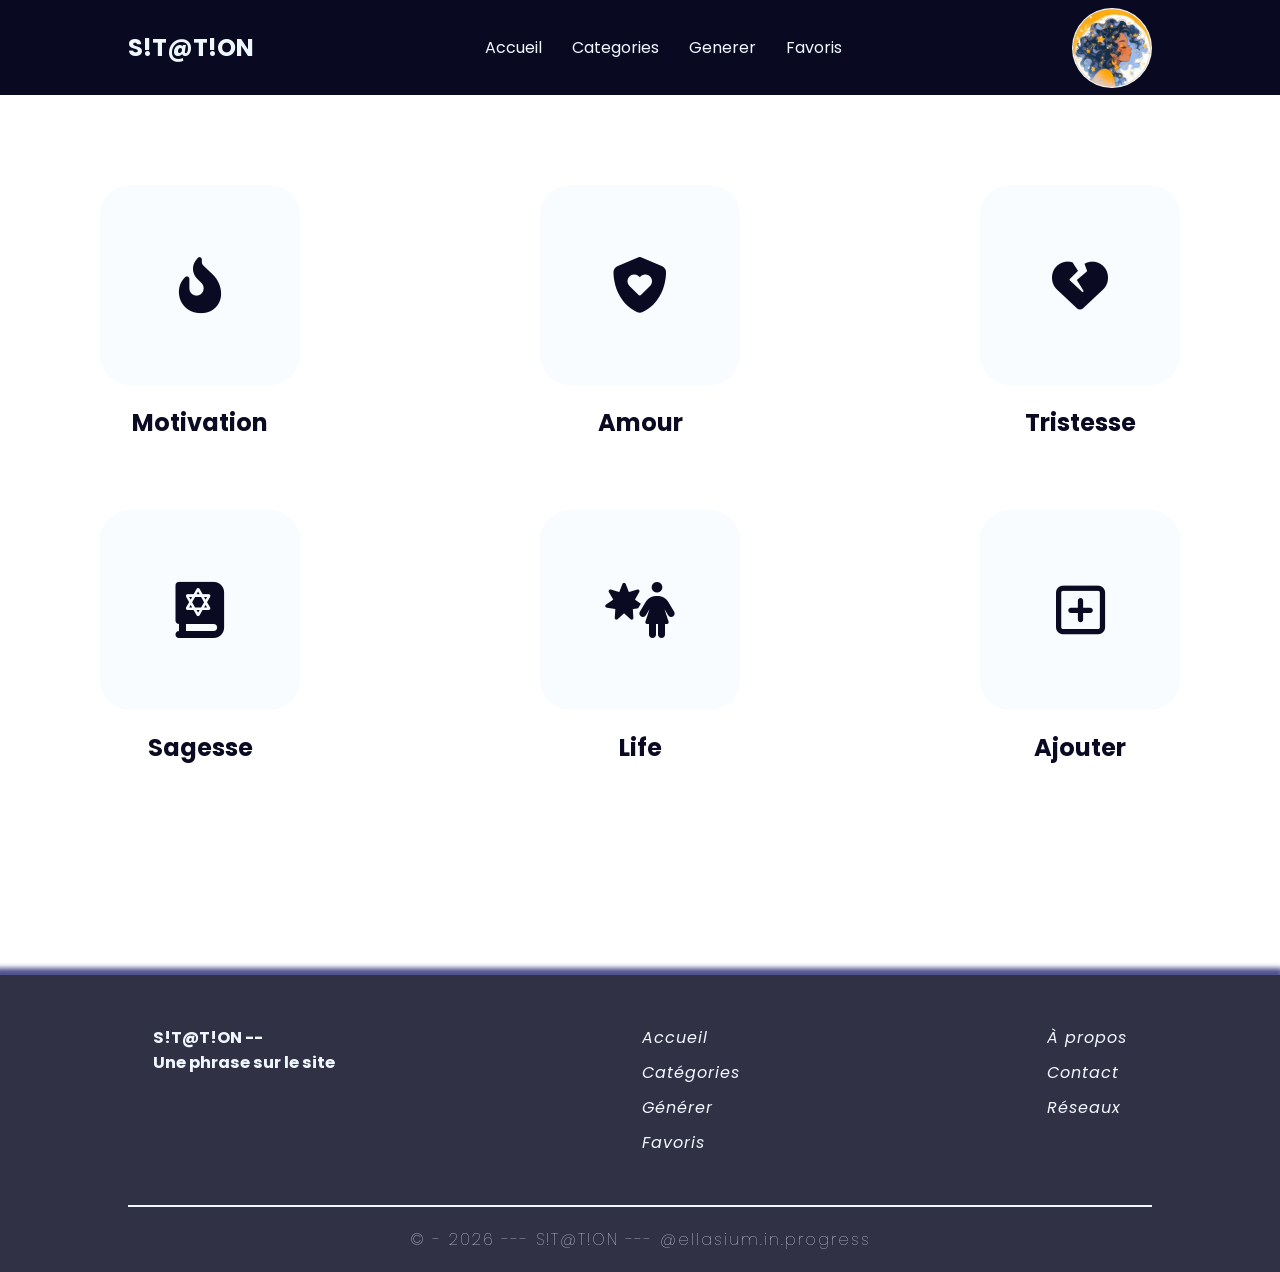
==== categories.html @ cf19eeb3 "page categorie" ====
<!DOCTYPE html>
<html lang="en">
<head>
    <meta charset="UTF-8">
    <meta name="viewport" content="width=device-width, initial-scale=1.0">
    <link rel="preconnect" href="https://fonts.googleapis.com">
    <link rel="preconnect" href="https://fonts.gstatic.com" crossorigin>
    <link href="https://fonts.googleapis.com/css2?family=Great+Vibes&family=Poppins:wght@400;500;700&display=swap" rel="stylesheet">
    <link rel="stylesheet" href="https://cdnjs.cloudflare.com/ajax/libs/font-awesome/6.7.2/css/all.min.css">
    <link rel="stylesheet" href="style.css">
    <title>S!T@T!ON</title>
</head>
<body class="categories">
    <header>
        <nav>
            <div class="logo">
                <h1>S!T@T!ON</h1>
            </div>

            <ul>
                <li>
                    <a href="index.html"> Accueil </a>
                </li>
                <li>
                    <a href="categories.html"> Categories </a>
                </li>
                <li>
                    <a href="#"> Generer </a>
                </li>
                <li>
                    <a href="#"> Favoris </a>
                </li>
            </ul>

            <!-- la photo de profile -->
            <div class="profile">
                <img src="avatar.jfif" alt="account avatar">
            </div>

            <!-- Le menu deroulant -->
            <div class="menu">
                <i class="fa-solid fa-bars"></i>
            </div>
        </nav>
    </header>
    <main>
        <section class="cat-titre">

        </section>
        <section class="categories-sec">
            <div class="cat-categories">
                <div class="cat-card">
                    <i class="fa-solid fa-fire-flame-curved"></i>
                </div>
                <h2> Motivation </h2>
            </div>
            <div class="cat-categories">
                <div class="cat-card">
                    <i class="fa-solid fa-shield-heart"></i>
                </div>
                <h2> Amour </h2>
            </div>
            <div class="cat-categories">
                <div class="cat-card">
                    <i class="fa-solid fa-heart-crack"></i>
                </div>
                <h2> Tristesse </h2>
            </div>
            <div class="cat-categories">
                <div class="cat-card">
                    <i class="fa-solid fa-book-tanakh"></i>
                </div>
                <h2> Sagesse </h2>
            </div>
            <div class="cat-categories">
                <div class="cat-card">
                    <i class="fa-solid fa-person-dress-burst"></i>
                </div>
                <h2> Life </h2>
            </div>
            <div class="cat-categories">
                <div class="cat-card">
                    <i class="fa-regular fa-square-plus"></i>
                </div>
                <h2> Ajouter </h2>
            </div>
        </section>
    </main>
    <footer>
        <!-- les trois Colonnes du footer -->
        <div class="columns">
            <h2>S!T@T!ON -- <br> Une phrase sur le site </h2>
            <div class="navbar-footer">
                <ul>
                    <li><a href="#" class="navbar-footer-link">Accueil</a></li>
                    <li><a href="#" class="navbar-footer-link">Catégories</a></li>
                    <li><a href="#" class="navbar-footer-link">Générer</a></li>
                    <li><a href="#" class="navbar-footer-link">Favoris</a></li>
                </ul>
            </div>

            <div class="contacts">
                <ul>
                    <li><a href="#" class="contacts-link">À propos</a></li>
                    <li><a href="#" class="contacts-link">Contact</a></li>
                    <li><a href="#" class="contacts-link">Réseaux</a></li>
                </ul>
            </div>
        </div>

        <!-- Copyright -->
        <hr>
        <h2 class="copyright">© - 2026 --- S!T@T!ON --- @ellasium.in.progress</h2>
    </footer>
</body>
</html>
---- style.css ----
/* RESET */
*{
    margin: 0;
    padding: 0;
    box-sizing: border-box;
}

.home{
    background-image: url(back6.jfif);
    background-size: cover;
    background-repeat: no-repeat;
    background-attachment: fixed;
    font-family: "Poppins", sans-serif;
    color: aliceblue;
    min-height: 100vh;
}

a{
    text-decoration: none;
    transition: 0.3s;
}

ul a{
    color: aliceblue;
}

ul{
    justify-content: space-between;
    align-items: center;
    list-style: none;
    display: flex;
    padding: 30px;
    gap: 30px;
}

/* ------------------------------ NAVBAR ------------------------------ */
.logo{
    font-size: 1rem;
    color: aliceblue;
}
nav{
    background-color: rgba(1, 1, 26, 0.966);
    justify-content: space-between;
    align-items: center;
    display: flex;
    gap: 40px;
    padding: 5px 10%;
}

.profile{
    width: 80px;
    height: 80px;
    flex-shrink: 0;
}

.profile img{
    width: 100%;
    height: 100%;
    object-fit: cover;
    border-radius: 50%;
     
}

.menu{
    /*cacher l'icon du menu*/
    display: none;
}

/* ----------------------------------------- main --------------------------------------- */
/* main{
    padding: 10vh;
} */
.citations{
    /* prend 78 % de la taille de l'ecran et retire 90px */
    min-height: calc(78vh - 90px);
    padding: 10px;
    display: flex;
    flex-direction: column;
    gap: 60px;
    justify-content: center;
    align-items: center;

    animation: flotting 5s ease-in-out infinite;
}

@keyframes flotting{
    0%, 100%{
        transform: translateX(0);
    }
    50%{
        transform: translateX(-8px);
    }
}

.citations-div{
    width: 50%;
    position: relative;
    padding: 30px;


    text-align: justify;
    border-radius: 0px 30px 30px 30px;
    justify-content: center;
    align-items: center;

    background-color: rgba(1, 1, 26, 0.808);
    box-shadow: 2px 2px 5px 5px rgba(18, 19, 102, 0.733);

    transition: transform 0.3s ease;
    
}

.citations-div:hover{
    transform: scale(1.03);
}

.citations-div h5{
    text-align: right;
    text-transform: uppercase;
    font-size: 0.8rem;
    letter-spacing: 5px;
    font-style: italic;
}

.citations-div i{
    font-style: italic;
    font-size: 2rem;
    padding: 20px;
}

#griffe2{
    font-style: italic;
    font-size: 2rem;
    display: block;
    text-align: right;
} 

.sec-icons{
    display: flex;
    align-items: center;
    justify-content: center;
    /* padding: 10px; */
}

.icons i{
    font-size: 1.5rem;
}

.icons button{
    border: none;
    background-color: rgba(1, 1, 26, 0.966);
    color: aliceblue;
}

.icons{
    width: 30%;
    height: 60px;
    margin-top: 40px;

    display: flex;
    justify-content: center;
    align-items: center;
    gap: 10%;

    border-radius: 50px;
    background-color: rgba(1, 1, 26, 0.966);
}

/*------------------------ footer ------------------*/
footer{
    background-color: rgba(1, 1, 26, 0.808);
    box-shadow: -2px -2px 5px 5px rgba(18, 19, 102, 0.733);
    padding: 50px 0 20px;
    margin-top: 50px;
    font-size: 1rem;
}

footer h2{
    font-size: 1.02rem;
}

footer hr {
    border: none;
    height: 1.5px;
    background-color: aliceblue;
    margin: 0 10%;
}
.columns{
    display: flex;
    justify-content: space-around;
    align-items: flex-start;
    margin-bottom: 50px;
}

footer ul {
    list-style: none;
    display: flex;
    flex-direction: column;
    align-items: flex-start;
    letter-spacing: 1px;
    font-style: italic;
    gap: 10px;
    padding: 0;
}

.copyright{
    font-size: 1rem;
    letter-spacing: 2px;
    font-weight: lighter;
    text-align: center;
    padding-top: 20px;
}

/*----------------- Responsive ------------------------------*/
@media (max-width: 1080px) {
    .icons{
        width: 45%;
        /* height: auto;
        flex-wrap: wrap;
        gap: 30px;
        padding: 20px; */
    }
    /* .icons button {
        width: 50px;
    } */
}


@media (max-width: 916px){
    ul{
        display: none;
    }
    .profile{
        display: none;
    }
    .menu{
        display: block;
        font-size: 2rem;
    }
    .citations-div{
        width: 80%;
    }
    .icons{
        width: 60%;
    }
}

@media (max-width: 700px) {
    .icons{
        width: 60%;
        height: auto;
        /* flex-wrap: wrap; */
        /* gap: 1%; */
        padding: 20px;
    }
    .icons button {
        width: 50px;
    }
}

@media (max-width: 430px) {
    .icons{
        width: 90%;
        height: auto;
        margin-top: 80px;
    }

    .icons button {
        width: 50px;
    }

    .citations-div{
    width: 80%;
    }

    footer h2{
        font-size: 0.8rem;
    }

}

/*---------------------------------------------------------- categories page ----------------------------------------------------------------*/
.categories{
    background-image: url(Art.jfif);
    background-size: cover;
    background-repeat: no-repeat;
    background-attachment: fixed;
    font-family: "Poppins", sans-serif;
    color: aliceblue;
    min-height: 100vh;
}

.categories-sec {
    padding: 10vh;
    display: flex;
    align-items: flex-start;
    justify-content: space-around;
    gap: 20%;
    flex-wrap: wrap;
}

.cat-categories{
    margin-bottom: 50px;
}

.cat-categories h2{
    color: rgba(1, 1, 26, 0.966);
    text-align: center;
    padding: 20px;
 }

.cat-card{
    display: flex;
    align-items: center;
    justify-content: center;


    font-size: 3.5rem;
    color: rgba(1, 1, 26, 0.966);
    
    width: 200px;
    height: 200px;

    background-color: rgba(240, 248, 255, 0.459);
    border-radius: 30px;
}
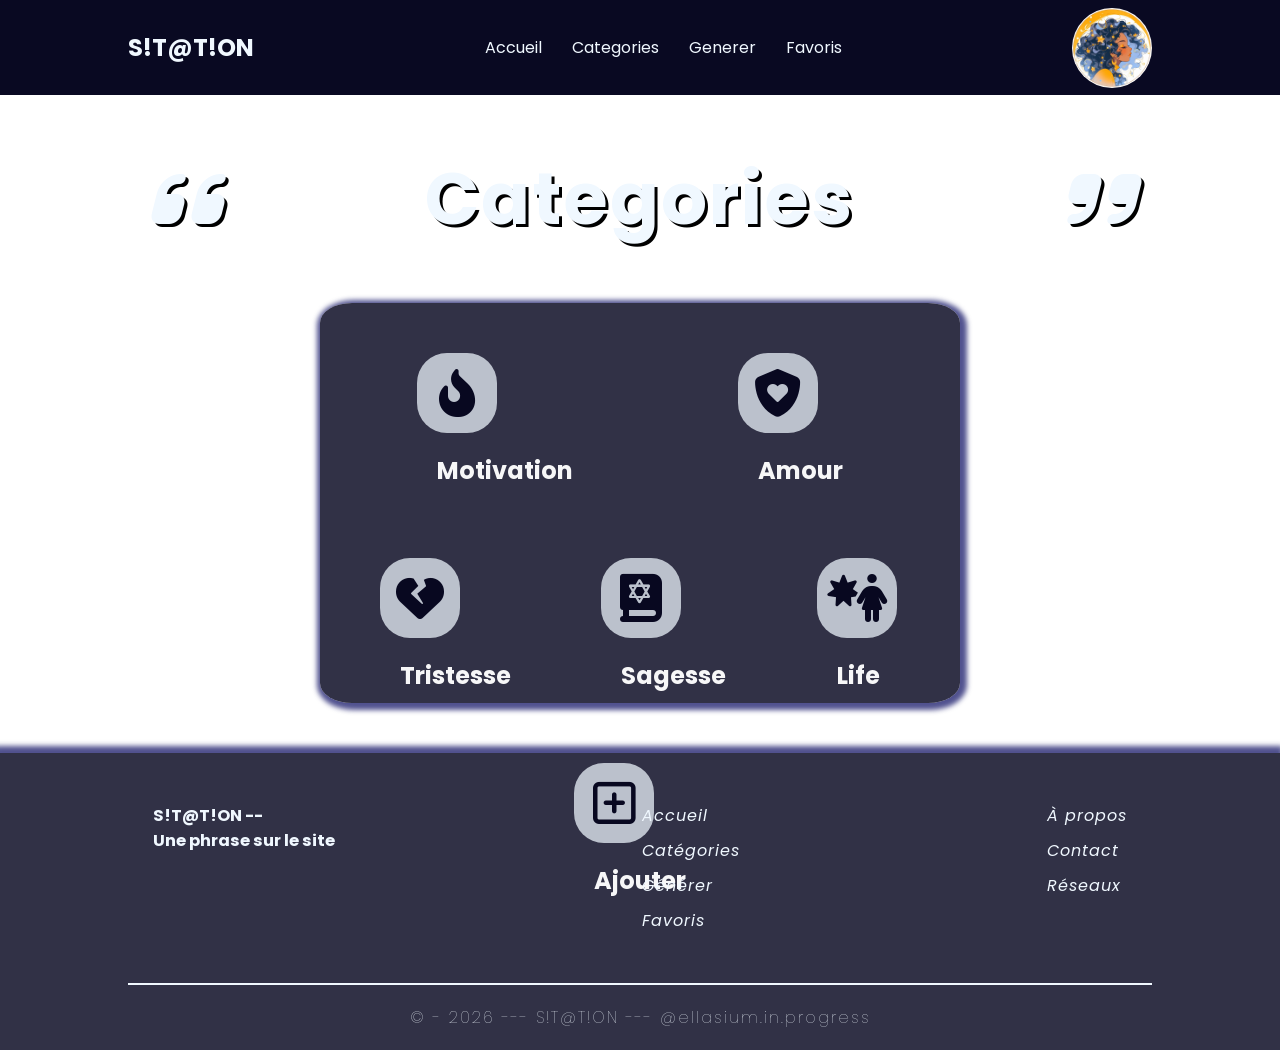
==== commit 59924a81: "modification de categories" ====
--- a/categories.html
+++ b/categories.html
@@ -45,44 +45,50 @@
     </header>
     <main>
         <section class="cat-titre">
-
+            <div class="cat-titre-div">
+                <i class="fa-solid fa-quote-left griffes"></i>
+                 <h2>Categories</h2>
+                <i class="fa-solid fa-quote-right griffes"></i>
+            </div>
         </section>
         <section class="categories-sec">
-            <div class="cat-categories">
-                <div class="cat-card">
-                    <i class="fa-solid fa-fire-flame-curved"></i>
+            <div class="cat-categories-sec-div">
+                <div class="cat-categories">
+                    <div class="cat-card">
+                        <i class="fa-solid fa-fire-flame-curved"></i>
+                    </div>
+                    <h2> Motivation </h2>
                 </div>
-                <h2> Motivation </h2>
-            </div>
-            <div class="cat-categories">
-                <div class="cat-card">
-                    <i class="fa-solid fa-shield-heart"></i>
+                <div class="cat-categories">
+                    <div class="cat-card">
+                        <i class="fa-solid fa-shield-heart"></i>
+                    </div>
+                    <h2> Amour </h2>
                 </div>
-                <h2> Amour </h2>
-            </div>
-            <div class="cat-categories">
-                <div class="cat-card">
-                    <i class="fa-solid fa-heart-crack"></i>
+                <div class="cat-categories">
+                    <div class="cat-card">
+                        <i class="fa-solid fa-heart-crack"></i>
+                    </div>
+                    <h2> Tristesse </h2>
                 </div>
-                <h2> Tristesse </h2>
-            </div>
-            <div class="cat-categories">
-                <div class="cat-card">
-                    <i class="fa-solid fa-book-tanakh"></i>
+                <div class="cat-categories">
+                    <div class="cat-card">
+                        <i class="fa-solid fa-book-tanakh"></i>
+                    </div>
+                    <h2> Sagesse </h2>
                 </div>
-                <h2> Sagesse </h2>
-            </div>
-            <div class="cat-categories">
-                <div class="cat-card">
-                    <i class="fa-solid fa-person-dress-burst"></i>
+                <div class="cat-categories">
+                    <div class="cat-card">
+                        <i class="fa-solid fa-person-dress-burst"></i>
+                    </div>
+                    <h2> Life </h2>
                 </div>
-                <h2> Life </h2>
-            </div>
-            <div class="cat-categories">
-                <div class="cat-card">
-                    <i class="fa-regular fa-square-plus"></i>
+                <div class="cat-categories">
+                    <div class="cat-card">
+                        <i class="fa-regular fa-square-plus"></i>
+                    </div>
+                    <h2> Ajouter </h2>
                 </div>
-                <h2> Ajouter </h2>
             </div>
         </section>
     </main>
--- a/style.css
+++ b/style.css
@@ -280,6 +280,33 @@
 }
 
 /*---------------------------------------------------------- categories page ----------------------------------------------------------------*/
+.cat-titre-div{
+    display: flex;
+    gap: 10px;
+    justify-content: space-around;
+    align-items: center;
+    margin: 50px;
+    font-size: 3rem;
+    letter-spacing: 2px;
+    text-transform: capitalize;
+    text-shadow: 3px 3px black;
+}
+
+.griffes{
+    font-style: italic;
+    font-size: 5rem;
+    animation: flotting 5s ease-in-out infinite ;
+}
+
+/* @keyframes flotting{
+    0%, 100%{
+        transform: translateX(0);
+    }
+    50%{
+        transform: translateX(-8px);
+    }
+} */
+
 .categories{
     background-image: url(Art.jfif);
     background-size: cover;
@@ -289,22 +316,32 @@
     color: aliceblue;
     min-height: 100vh;
 }
-
-.categories-sec {
-    padding: 10vh;
-    display: flex;
-    align-items: flex-start;
+.categories-sec{
+    display: flex;
+    align-items: center;
+    justify-content: center;
+}
+
+.cat-categories-sec-div{
+    background-color: rgba(1, 1, 26, 0.808);
+    box-shadow: 2px 2px 5px 5px rgba(18, 19, 102, 0.733);
+    border-radius: 5%;
+    width: 50%;
+    height: 400px;
+    padding: 30px;
+    display: flex;
+    align-items: center;
     justify-content: space-around;
-    gap: 20%;
+    gap: 10px;
     flex-wrap: wrap;
 }
 
 .cat-categories{
-    margin-bottom: 50px;
+    margin: 20px;
 }
 
 .cat-categories h2{
-    color: rgba(1, 1, 26, 0.966);
+    color: rgba(255, 255, 255, 0.966);
     text-align: center;
     padding: 20px;
  }
@@ -315,12 +352,12 @@
     justify-content: center;
 
 
-    font-size: 3.5rem;
+    font-size: 3rem;
     color: rgba(1, 1, 26, 0.966);
     
-    width: 200px;
-    height: 200px;
-
-    background-color: rgba(240, 248, 255, 0.459);
+    width: 80px;
+    height: 80px;
+
+    background-color: rgba(240, 248, 255, 0.726);
     border-radius: 30px;
 }
